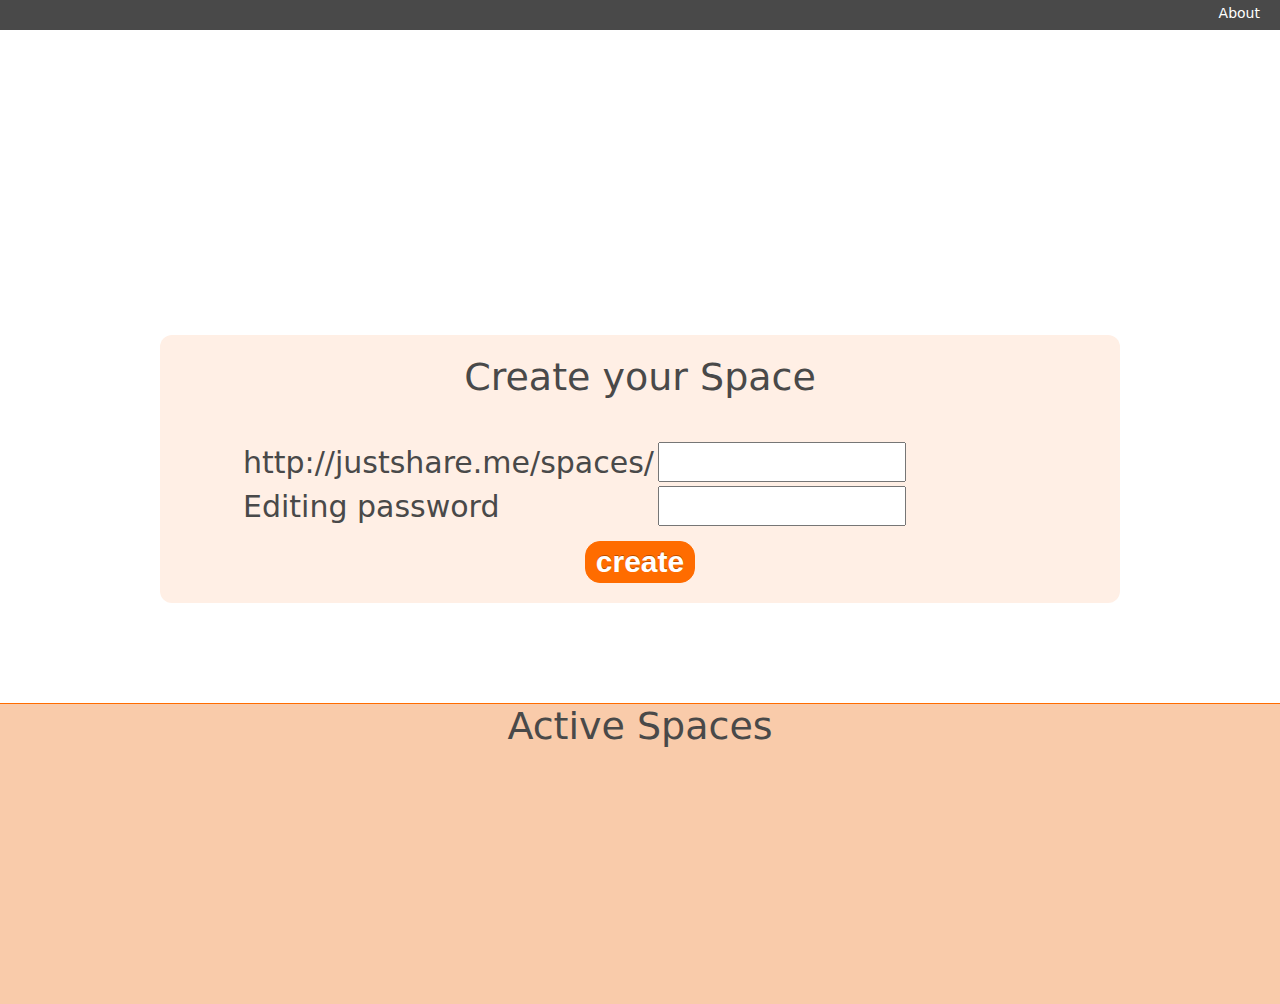
==== src/main/webapp/index.html @ 76d19179 "improven the message 'duplicate space name'" ====
<!DOCTYPE html>
<html>
<head>
    <title>justshare.me</title>
    <link href="css/main.css" rel="stylesheet" type="text/css"/>
    <script type="text/javascript" src="/uploadify/jquery-1.4.2.min.js"></script>
    <script type="text/javascript" language="javascript">
        $(document).ready(function() {
            $('#space').focus();
        });

        function createSpace() {
            $.ajax({url: '/api/spaces/new', type: 'POST', data: { space: $('#space').val(), password: $('#password').val() }, success: handleResult});
        }

        function handleResult(response) {
            var result = eval(response);
            if (!result) {
                $('#duplicateSpace').html('Sorry, there\'s already a space with that name registered. <br/> Please choose another the name');
                return;
            }

            $(window.location).attr('href', '/api/spaces/' + $('#space').val());
        }
    </script>

</head>
<body>
<div id="header">
    <div id="stripe">
        <a class="about" href="#">About</a>
    </div>
    <div id="logo">

    </div>

    <div id="body">
        <div class="heading">Create your Space</div>

        <div id="duplicateSpace" class="errorMessage"></div>
        <table>
            <tr>
                <td><label for="space">http://justshare.me/spaces/</label></td>
                <td><input id="space" name="space" type="text" value=""></td>
            </tr>
            <tr>
                <td><label for="password">Editing password </label></td>
                <td><input id="password" name="password" type="text"/></td>
            </tr>
        </table>



        <div id="submit">
            <input type="submit" value="create" class="button-primary" onclick="createSpace();">
        </div>
    </div>
    <div id="activespaces">
        <div class="heading">Active Spaces</div>
    </div>
</div>
</body>
</html>
---- src/main/webapp/css/main.css ----
body {

    margin: 0;
    font-family: 'Lucida Grande', 'Lucida Sans', Sans, Verdana, sans-serif;
    font-size: 30px;
    color: #494949;
}

#header {
    width: 100%;
    height: 300px;
}

#stripe {
    width: 100%;
    height: 30px;
    background-color: #494949;
}

#logo {
    background-image: url('/images/justshareme-logo.gif');
    margin: auto;
    width: 437px;
    height: 215px;
}

#body {
    margin-left: auto;
    margin-right: auto;
    margin-top: 90px;
    width: 800px;
    background-color: #ffefe5;
    padding-top: 20px;
    padding-bottom: 20px;
    padding-right: 80px;
    padding-left: 80px;
    -webkit-border-radius: 12px;
    -moz-border-radius: 12px;
    border-radius: 12px;
    border: medium none;

}

.share {
    margin-left: auto;
    margin-right: auto;
    margin-top: 10px;
    width: 800px;
    text-align: right;
}

.about {
    float: right;
    margin-top: 5px;
    margin-right: 20px;
    color: white;
    font-size: 14px;
    text-decoration: none;
}

input {
    font-size: 30px;
    color: #ff6c00;
}

#activespaces {
    background-color: #f9cbaa;
    margin-top: 100px;
    width: 100%;
    height: 100%;
    border-top: 1px #ff6c00 solid;
}

#activespaces .heading {
    text-align: center;
}

.heading {
    font-size: 38px;
    margin-bottom: 30px;
    text-align: center;
}

.text {
    font-size: 30px;
}

input.button-primary, button.button-primary, a.button-primary {
    border-color: #ff6c00;
    font-weight: bold;
    color: #fff;
    background: #ff6c00 url(/images/button-grad.png) repeat-x scroll left top;
    text-shadow: rgba(0, 0, 0, 0.3) 0 -1px 0;
}

input.button-primary:active, button.button-primary:active, a.button-primary:active {
    background: #ff6c00 url(/images/active-button-grad.png) repeat-x scroll left top;
    color: #ffcfaf;
}

input.button-primary:hover, button.button-primary:hover, a.button-primary:hover, a.button-primary:focus, a.button-primary:active {
    border-color: #ff5a00;
    color: #ffede2;
}

.button-primary {
    -webkit-border-radius: 15px;
    -moz-border-radius: 15px;
    border-radius: 15px;

    border-width: initial;
    border: 1px solid;
    cursor: pointer;
    font-family: 'Lucida Grande', Verdana, Arial, 'Bitstream Vera Sans', sans-serif;
    font-size: 30px;
    margin-top: -3px;
    padding: 3px 10px;
    text-decoration: none;
    color: #white;
    text-align: center;
}

#space {
    width: 240px;
}

#password {
    width: 240px;
}

#submit {
    text-align: center;
    width: 100%;
    margin-top: 15px;
}

.space_name {
    color: #ff6c00;
}

#upload {
    margin-left: auto;
    margin-right: auto;
    margin-top: 40px;
    width: 800px;
    background-color: #ff6c00;
    padding: 20px;
    -webkit-border-radius: 12px;
    -moz-border-radius: 12px;
    border-radius: 12px;
    border: medium none;
    color: black;
}

.item a {
    text-decoration: none;

    color: #494949;
}

.item {
    background: url('/images/downarrow.png') no-repeat;
    margin-top: 30px;
    margin-bottom: 15px;
    padding-left: 55px;
    height: 50px;
}

.item a:hover {
    color: #ff6c00;
}

#backgroundPopup {
    display: none;
    position: fixed;
    _position: absolute; /* hack for internet explorer 6*/
    height: 100%;
    width: 100%;
    top: 0;
    left: 0;
    background: #000000;
    border: 1px solid #cecece;
    z-index: 1;
}

#popupContact {
    display: none;
    position: fixed;
    _position: absolute; /* hack for internet explorer 6*/
    height: 250px;
    width: 408px;
    background: #FFFFFF;
    border: 1px solid #cfcfcf;
    z-index: 2;
    padding: 12px;
    font-size: 20px;
}

#popupContact h1 {
    text-align: left;
    font-size: 28px;
    border-bottom: 1px dotted #D3D3D3;
    padding-bottom: 2px;
    margin-bottom: 20px;
}

#popupContactClose {
    font-size: 14px;
    line-height: 14px;
    right: 6px;
    top: 4px;
    position: absolute;
    color: #000000;
    font-weight: 700;
    display: block;
}


#popupContact #password {
    width: 100%;
}

#loginFailure {
    color: red;
    display: none;
    text-align: center;
    background-color: #ffcfaf;
}

.fileName {
    color: black;
    font-size: 18px;
}

.errorMessage {
    font-size: 20px;
    color: red;
    padding-bottom: 10px;
    padding-left: 10px;
}
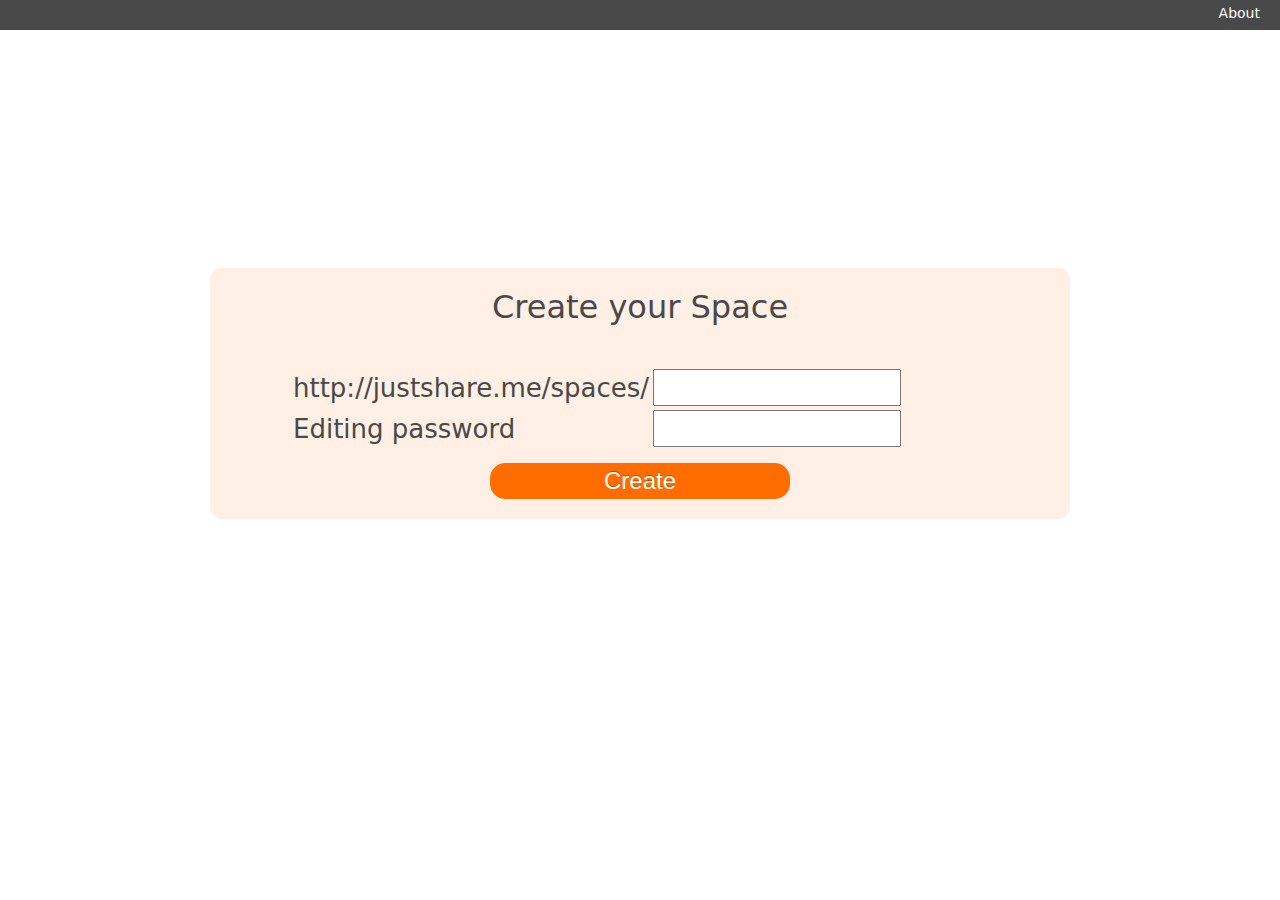
==== commit 869ed76e: "simplified home page" ====
--- a/src/main/webapp/index.html
+++ b/src/main/webapp/index.html
@@ -52,12 +52,12 @@
 
 
         <div id="submit">
-            <input type="submit" value="create" class="button-primary" onclick="createSpace();">
+            <input type="submit" value="Create" class="button-primary" onclick="createSpace();">
         </div>
     </div>
-    <div id="activespaces">
-        <div class="heading">Active Spaces</div>
-    </div>
+    <!--<div id="activespaces">-->
+        <!--<div class="heading">Active Spaces</div>-->
+    <!--</div>-->
 </div>
 </body>
 </html>
--- a/src/main/webapp/css/main.css
+++ b/src/main/webapp/css/main.css
@@ -2,7 +2,7 @@
 
     margin: 0;
     font-family: 'Lucida Grande', 'Lucida Sans', Sans, Verdana, sans-serif;
-    font-size: 30px;
+    font-size: 26px;
     color: #494949;
 }
 
@@ -20,15 +20,15 @@
 #logo {
     background-image: url('/images/justshareme-logo.gif');
     margin: auto;
-    width: 437px;
-    height: 215px;
+    width: 300px;
+    height: 148px;
 }
 
 #body {
     margin-left: auto;
     margin-right: auto;
     margin-top: 90px;
-    width: 800px;
+    width: 700px;
     background-color: #ffefe5;
     padding-top: 20px;
     padding-bottom: 20px;
@@ -59,7 +59,7 @@
 }
 
 input {
-    font-size: 30px;
+    font-size: 26px;
     color: #ff6c00;
 }
 
@@ -76,7 +76,7 @@
 }
 
 .heading {
-    font-size: 38px;
+    font-size: 32px;
     margin-bottom: 30px;
     text-align: center;
 }
@@ -87,10 +87,12 @@
 
 input.button-primary, button.button-primary, a.button-primary {
     border-color: #ff6c00;
-    font-weight: bold;
+    font-weight: normal;
     color: #fff;
     background: #ff6c00 url(/images/button-grad.png) repeat-x scroll left top;
     text-shadow: rgba(0, 0, 0, 0.3) 0 -1px 0;
+    width: 300px;
+    font-size: 24px;
 }
 
 input.button-primary:active, button.button-primary:active, a.button-primary:active {
@@ -233,7 +235,7 @@
 }
 
 .errorMessage {
-    font-size: 20px;
+    font-size: 18px;
     color: red;
     padding-bottom: 10px;
     padding-left: 10px;
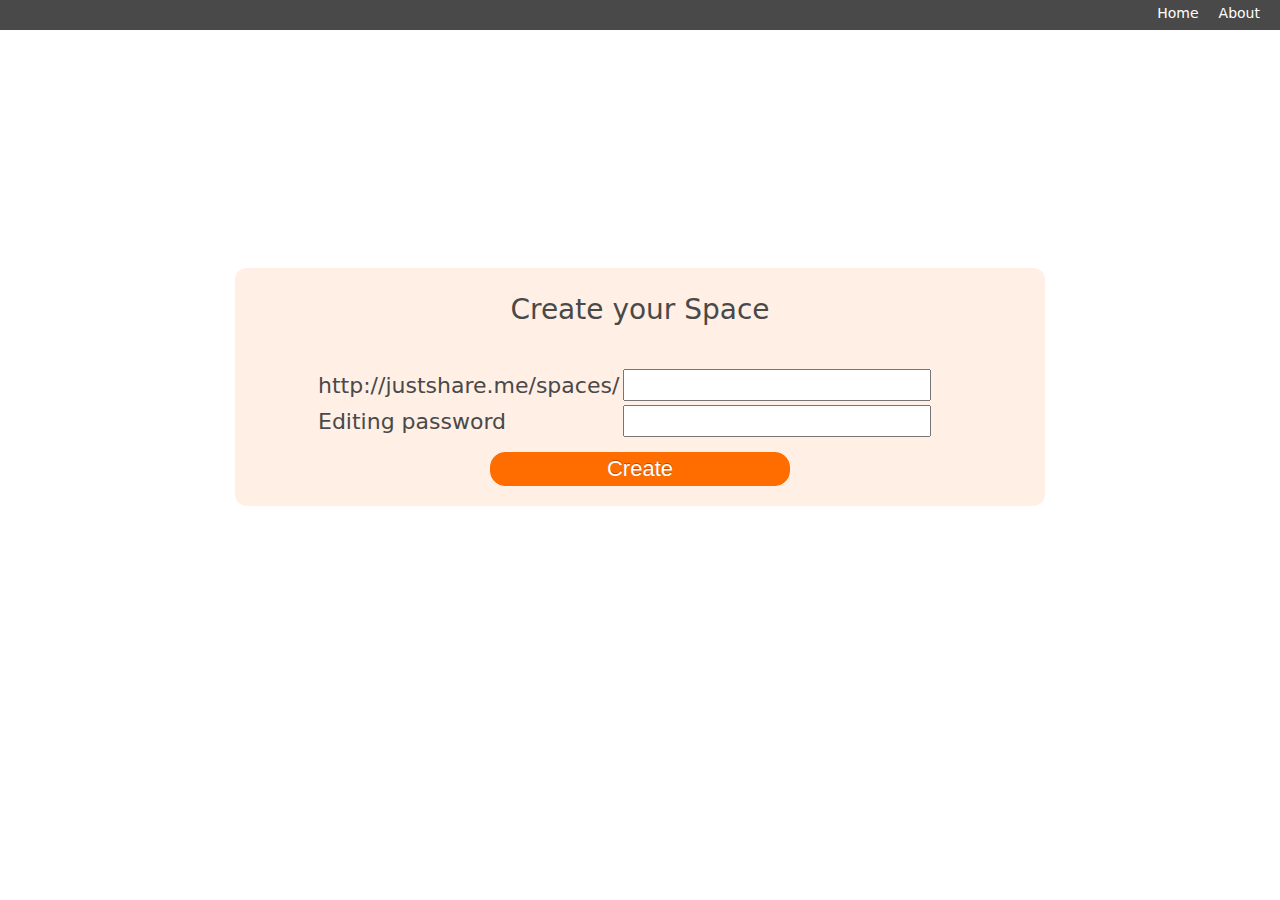
==== commit c86d13e4: "removed /api prefix" ====
--- a/src/main/webapp/index.html
+++ b/src/main/webapp/index.html
@@ -10,7 +10,7 @@
         });
 
         function createSpace() {
-            $.ajax({url: '/api/spaces/new', type: 'POST', data: { space: $('#space').val(), password: $('#password').val() }, success: handleResult});
+            $.ajax({url: '/spaces/new', type: 'POST', data: { space: $('#space').val(), password: $('#password').val() }, success: handleResult});
         }
 
         function handleResult(response) {
@@ -20,7 +20,7 @@
                 return;
             }
 
-            $(window.location).attr('href', '/api/spaces/' + $('#space').val());
+            $(window.location).attr('href', '/spaces/' + $('#space').val());
         }
     </script>
 
@@ -29,6 +29,7 @@
 <div id="header">
     <div id="stripe">
         <a class="about" href="#">About</a>
+        <a class="about" href="/">Home</a>
     </div>
     <div id="logo">
 
--- a/src/main/webapp/css/main.css
+++ b/src/main/webapp/css/main.css
@@ -2,7 +2,7 @@
 
     margin: 0;
     font-family: 'Lucida Grande', 'Lucida Sans', Sans, Verdana, sans-serif;
-    font-size: 26px;
+    font-size: 22px;
     color: #494949;
 }
 
@@ -28,9 +28,9 @@
     margin-left: auto;
     margin-right: auto;
     margin-top: 90px;
-    width: 700px;
+    width: 650px;
     background-color: #ffefe5;
-    padding-top: 20px;
+    padding-top: 10px;
     padding-bottom: 20px;
     padding-right: 80px;
     padding-left: 80px;
@@ -59,7 +59,7 @@
 }
 
 input {
-    font-size: 26px;
+    font-size: 22px;
     color: #ff6c00;
 }
 
@@ -76,13 +76,14 @@
 }
 
 .heading {
-    font-size: 32px;
+    font-size: 28px;
     margin-bottom: 30px;
     text-align: center;
+    margin-top: 15px;
 }
 
 .text {
-    font-size: 30px;
+    font-size: 26px;
 }
 
 input.button-primary, button.button-primary, a.button-primary {
@@ -92,7 +93,7 @@
     background: #ff6c00 url(/images/button-grad.png) repeat-x scroll left top;
     text-shadow: rgba(0, 0, 0, 0.3) 0 -1px 0;
     width: 300px;
-    font-size: 24px;
+    font-size: 22px;
 }
 
 input.button-primary:active, button.button-primary:active, a.button-primary:active {
@@ -114,7 +115,7 @@
     border: 1px solid;
     cursor: pointer;
     font-family: 'Lucida Grande', Verdana, Arial, 'Bitstream Vera Sans', sans-serif;
-    font-size: 30px;
+    font-size: 26px;
     margin-top: -3px;
     padding: 3px 10px;
     text-decoration: none;
@@ -123,11 +124,11 @@
 }
 
 #space {
-    width: 240px;
+    width: 300px;
 }
 
 #password {
-    width: 240px;
+    width: 300px;
 }
 
 #submit {
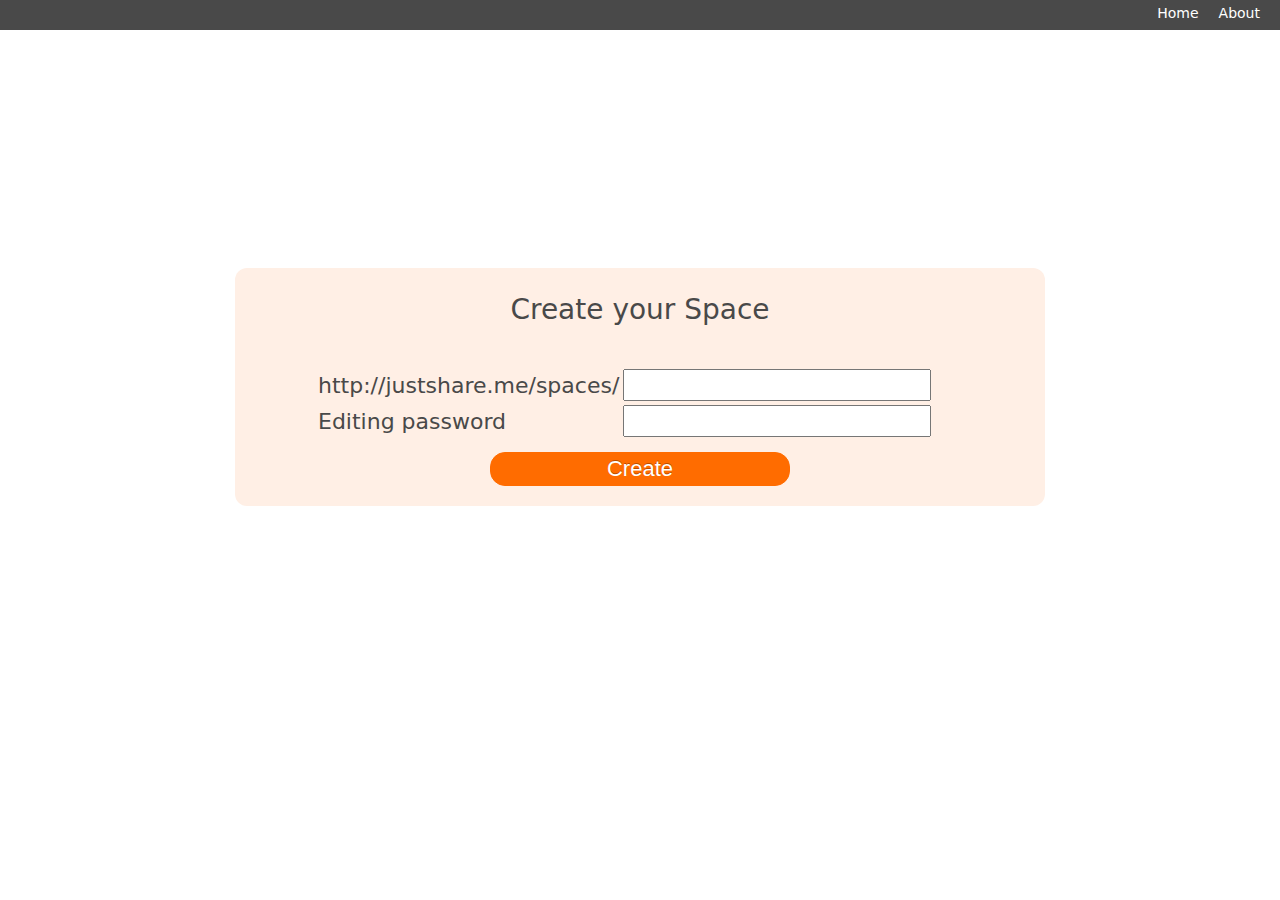
==== commit f240bcb7: "about page url and shares subheading" ====
--- a/src/main/webapp/index.html
+++ b/src/main/webapp/index.html
@@ -28,7 +28,7 @@
 <body>
 <div id="header">
     <div id="stripe">
-        <a class="about" href="#">About</a>
+        <a class="about" href="/spaces/about-justshareme">About</a>
         <a class="about" href="/">Home</a>
     </div>
     <div id="logo">
--- a/src/main/webapp/css/main.css
+++ b/src/main/webapp/css/main.css
@@ -81,6 +81,12 @@
     text-align: center;
     margin-top: 15px;
 }
+.subheading {
+    font-size: 16px;
+    margin-bottom: 20px;
+    text-align: center;
+    margin-top: 10px;
+}
 
 .text {
     font-size: 26px;
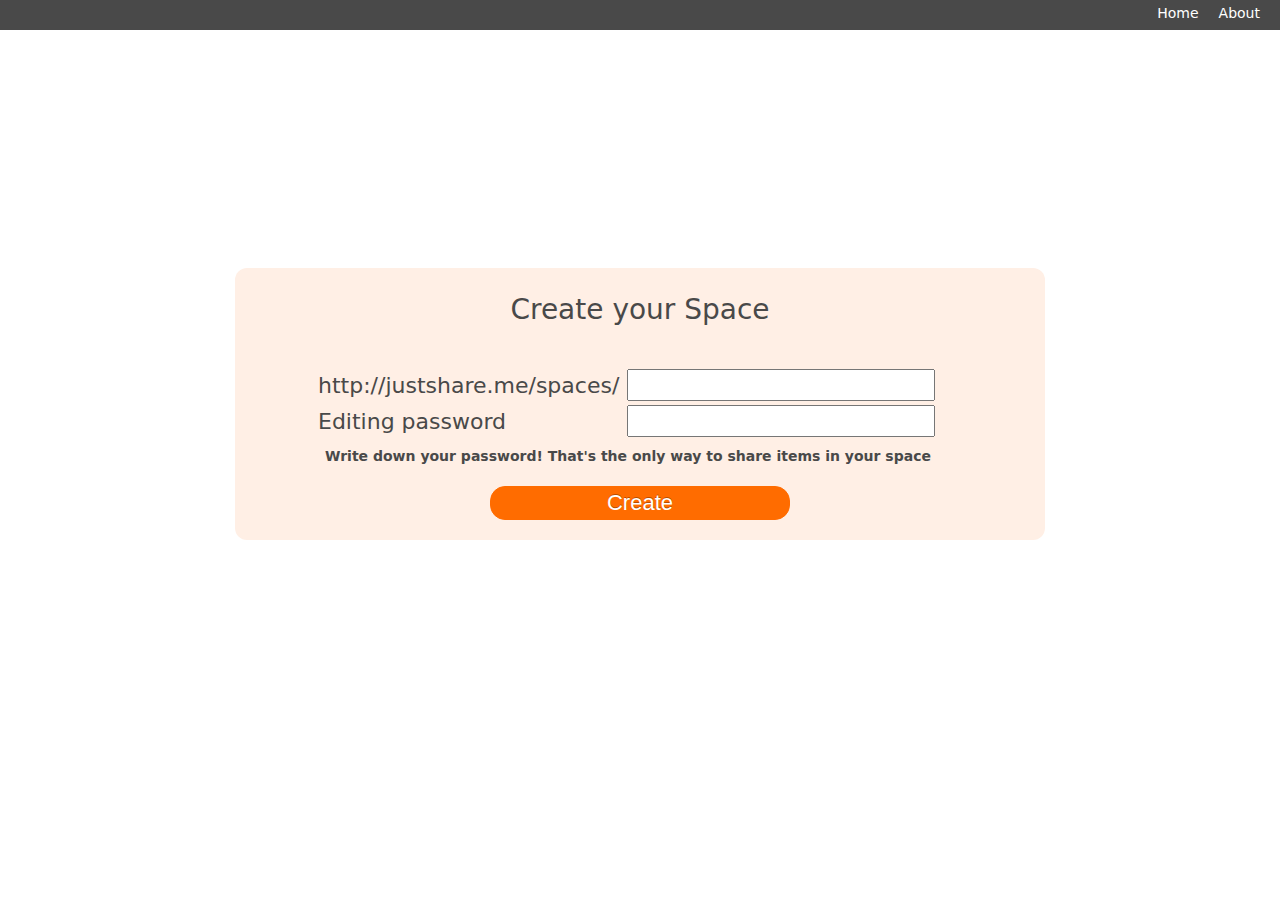
==== commit f99ada8b: "added notice to users in home page" ====
--- a/src/main/webapp/index.html
+++ b/src/main/webapp/index.html
@@ -48,6 +48,9 @@
                 <td><label for="password">Editing password </label></td>
                 <td><input id="password" name="password" type="text"/></td>
             </tr>
+            <tr>
+                <td colspan="2" class="notice">Write down your password! That's the only way to share items in your space</td>
+            </tr>
         </table>
 
 
--- a/src/main/webapp/css/main.css
+++ b/src/main/webapp/css/main.css
@@ -246,4 +246,11 @@
     color: red;
     padding-bottom: 10px;
     padding-left: 10px;
+}
+
+.notice {
+    font-size: 14px;
+    font-weight: bold;
+    padding: 8px;
+    text-align: center;
 }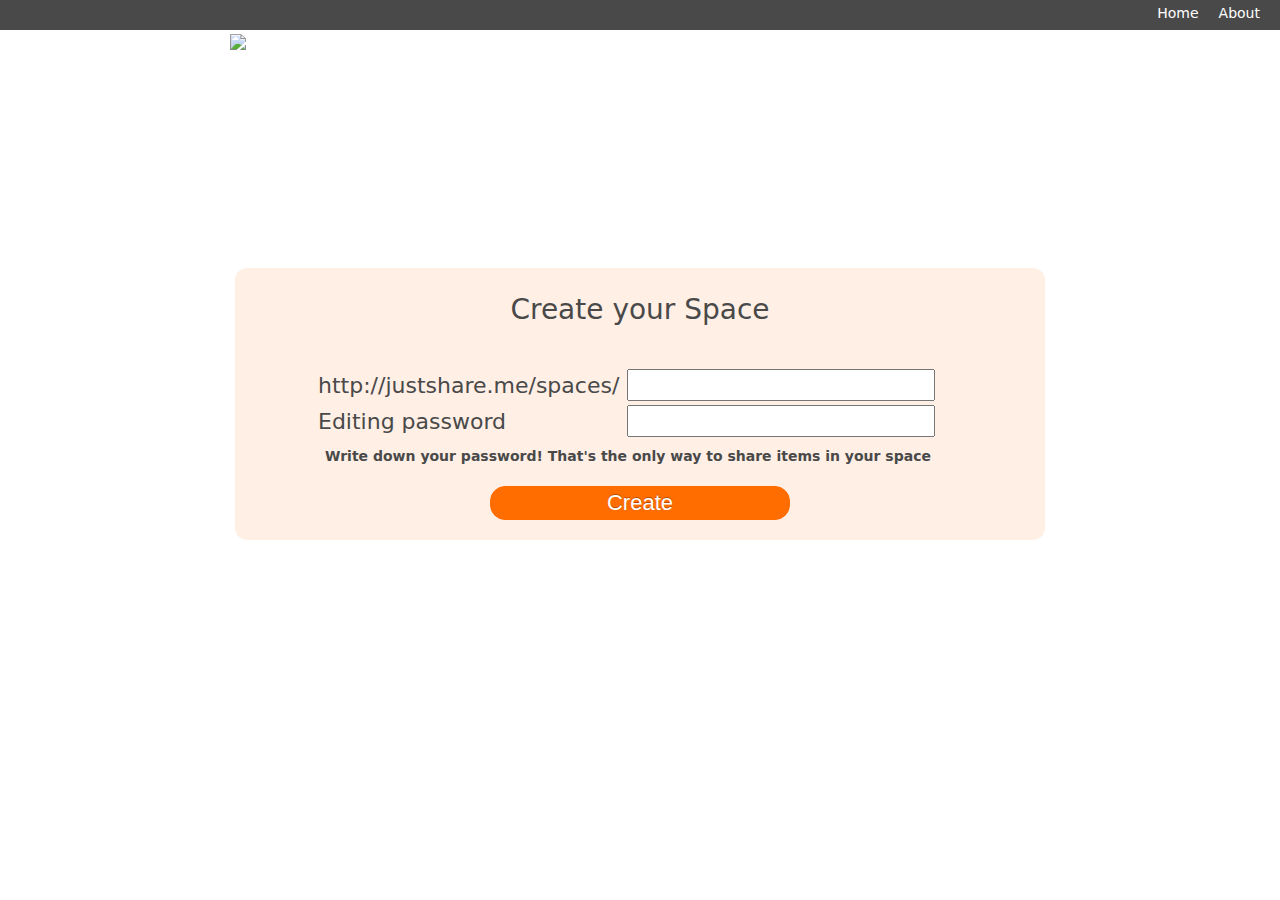
==== commit abe1cd41: "Added payoff" ====
--- a/src/main/webapp/index.html
+++ b/src/main/webapp/index.html
@@ -10,7 +10,14 @@
         });
 
         function createSpace() {
-            $.ajax({url: '/spaces/new', type: 'POST', data: { space: $('#space').val(), password: $('#password').val() }, success: handleResult});
+
+            if ( $('#space').val() == '' || $('#password').val() == '')
+            {
+                $('#duplicateSpace').html('Sorry, you must enter the space name and a password to proceed');
+            }
+
+            else
+                $.ajax({url: '/spaces/new', type: 'POST', data: { space: $('#space').val(), password: $('#password').val() }, success: handleResult});
         }
 
         function handleResult(response) {
@@ -32,7 +39,7 @@
         <a class="about" href="/">Home</a>
     </div>
     <div id="logo">
-
+        <img src="/images/justshareme-logo.gif" />
     </div>
 
     <div id="body">
--- a/src/main/webapp/css/main.css
+++ b/src/main/webapp/css/main.css
@@ -18,10 +18,12 @@
 }
 
 #logo {
-    background-image: url('/images/justshareme-logo.gif');
+    /*background-image: url('/images/justshareme-logo.gif');*/
+    background: url('/images/share_what_else.png') no-repeat right 35px;
     margin: auto;
-    width: 300px;
+    width: 820px;
     height: 148px;
+    
 }
 
 #body {
@@ -38,6 +40,7 @@
     -moz-border-radius: 12px;
     border-radius: 12px;
     border: medium none;
+    margin-bottom: 20px;
 
 }
 
@@ -110,6 +113,12 @@
 input.button-primary:hover, button.button-primary:hover, a.button-primary:hover, a.button-primary:focus, a.button-primary:active {
     border-color: #ff5a00;
     color: #ffede2;
+}
+
+textarea {
+    color: #ff6c00;
+    font-size: 18px;
+    height: 80px;
 }
 
 .button-primary {
@@ -150,7 +159,7 @@
 #upload {
     margin-left: auto;
     margin-right: auto;
-    margin-top: 40px;
+    margin-top: 20px;
     width: 800px;
     background-color: #ff6c00;
     padding: 20px;
@@ -158,7 +167,7 @@
     -moz-border-radius: 12px;
     border-radius: 12px;
     border: medium none;
-    color: black;
+    color: white;
 }
 
 .item a {
@@ -168,15 +177,29 @@
 }
 
 .item {
+    padding-top: 15px;
+    min-height: 30px;
+    padding-bottom: 15px;
+    border-bottom: 1px #ff6c00 dashed;
+    font-size: 20px;
+}
+.file {
     background: url('/images/downarrow.png') no-repeat;
-    margin-top: 30px;
-    margin-bottom: 15px;
     padding-left: 55px;
-    height: 50px;
-}
-
+    min-height: 30px;
+}
 .item a:hover {
     color: #ff6c00;
+}
+
+.image {
+    text-align: center;
+}
+
+.description {
+    background: url('/images/bulb.png') no-repeat;
+    padding-left: 55px;
+    min-height: 30px;
 }
 
 #backgroundPopup {
@@ -205,6 +228,20 @@
     font-size: 20px;
 }
 
+#waitingWheel {
+    display: none;
+    position: fixed;
+    _position: absolute; /* hack for internet explorer 6*/
+    /*height: 250px;*/
+    /*width: 408px;*/
+    /*background: #FFFFFF;*/
+    /*border: 1px solid #cfcfcf;*/
+    z-index: 2;
+    /*padding: 12px;*/
+    /*font-size: 20px;*/
+}
+
+
 #popupContact h1 {
     text-align: left;
     font-size: 28px;
@@ -237,7 +274,6 @@
 }
 
 .fileName {
-    color: black;
     font-size: 18px;
 }
 
@@ -246,6 +282,7 @@
     color: red;
     padding-bottom: 10px;
     padding-left: 10px;
+    text-align: center;
 }
 
 .notice {
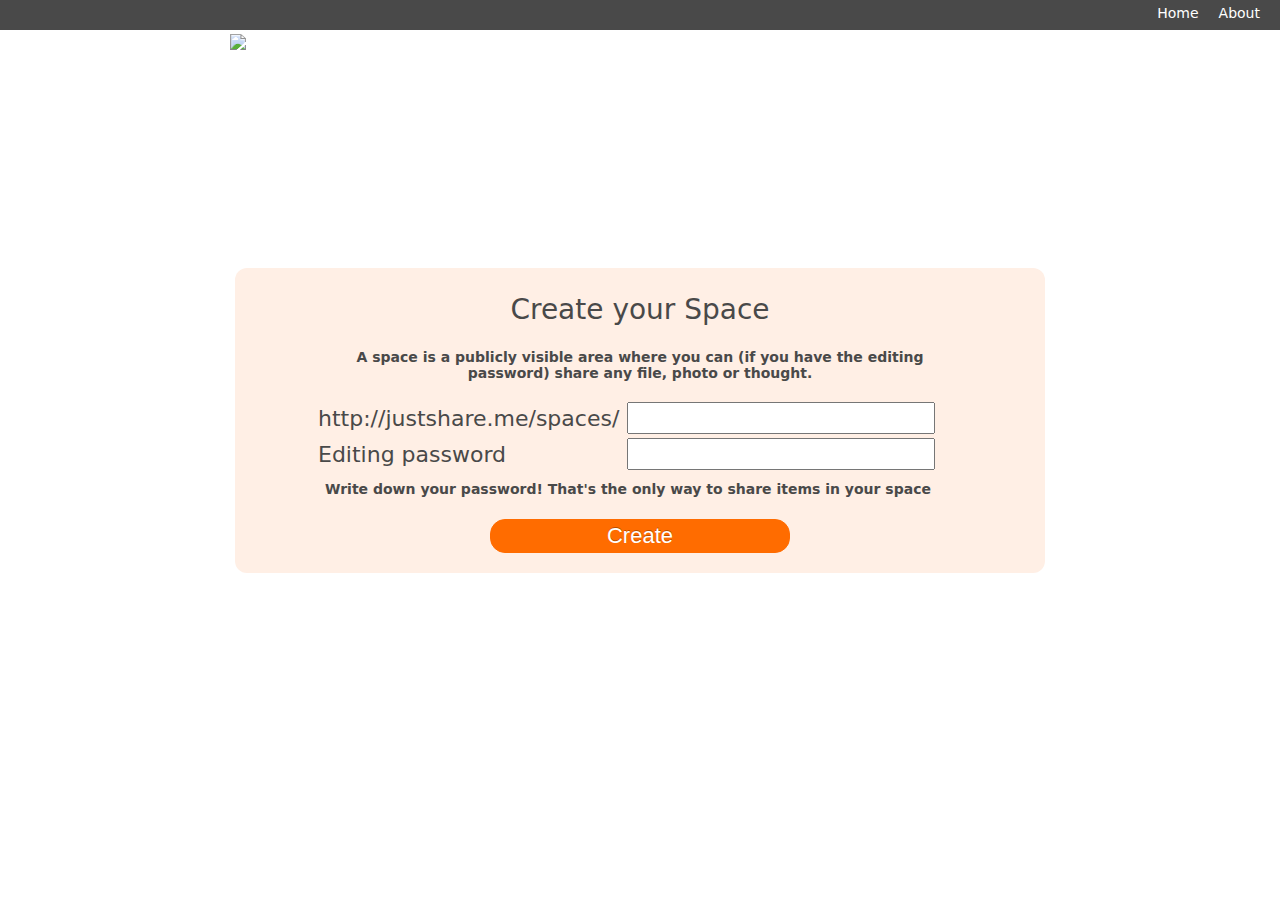
==== commit 1258cc36: "added explanation" ====
--- a/src/main/webapp/index.html
+++ b/src/main/webapp/index.html
@@ -44,6 +44,9 @@
 
     <div id="body">
         <div class="heading">Create your Space</div>
+        <div class="notice">
+            A space is a publicly visible area where you can (if you have the editing password) share any file, photo or thought.<br/>
+        </div>
 
         <div id="duplicateSpace" class="errorMessage"></div>
         <table>
--- a/src/main/webapp/css/main.css
+++ b/src/main/webapp/css/main.css
@@ -80,7 +80,7 @@
 
 .heading {
     font-size: 28px;
-    margin-bottom: 30px;
+    margin-bottom: 15px;
     text-align: center;
     margin-top: 15px;
 }
